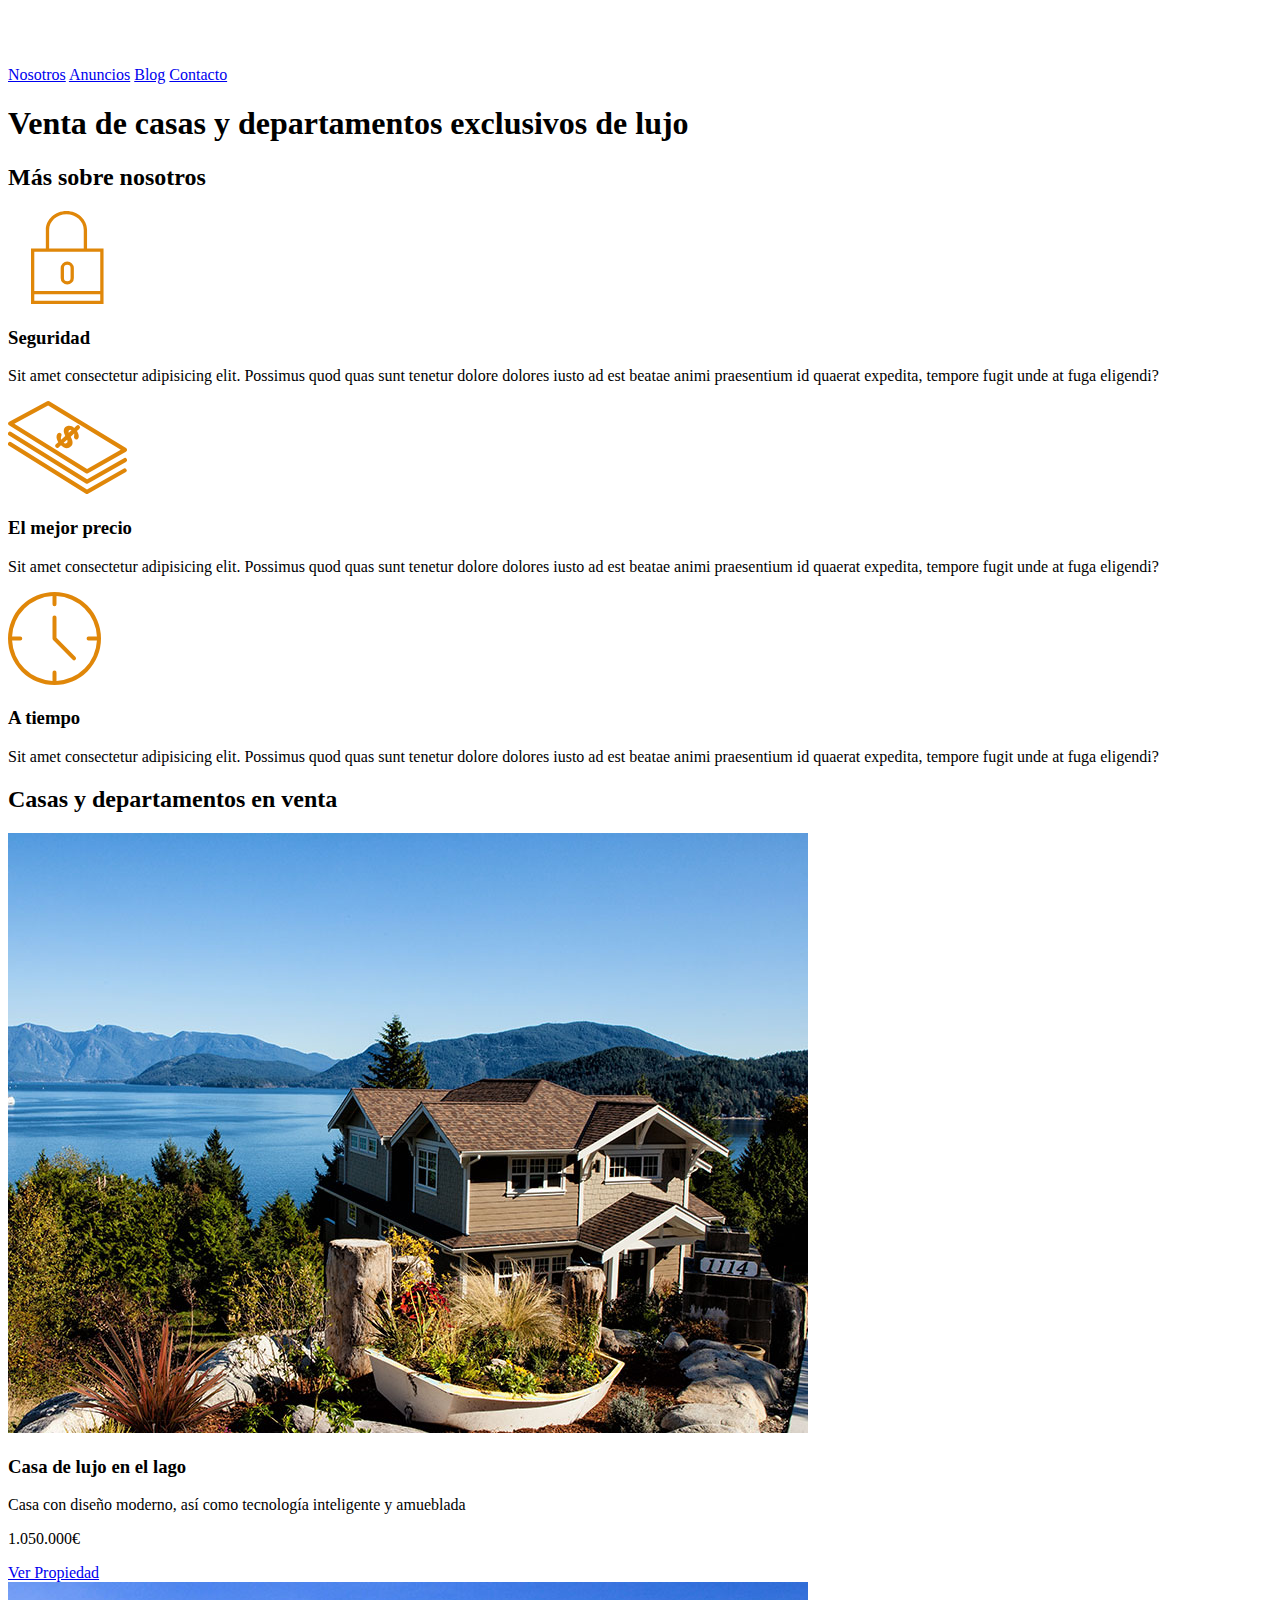
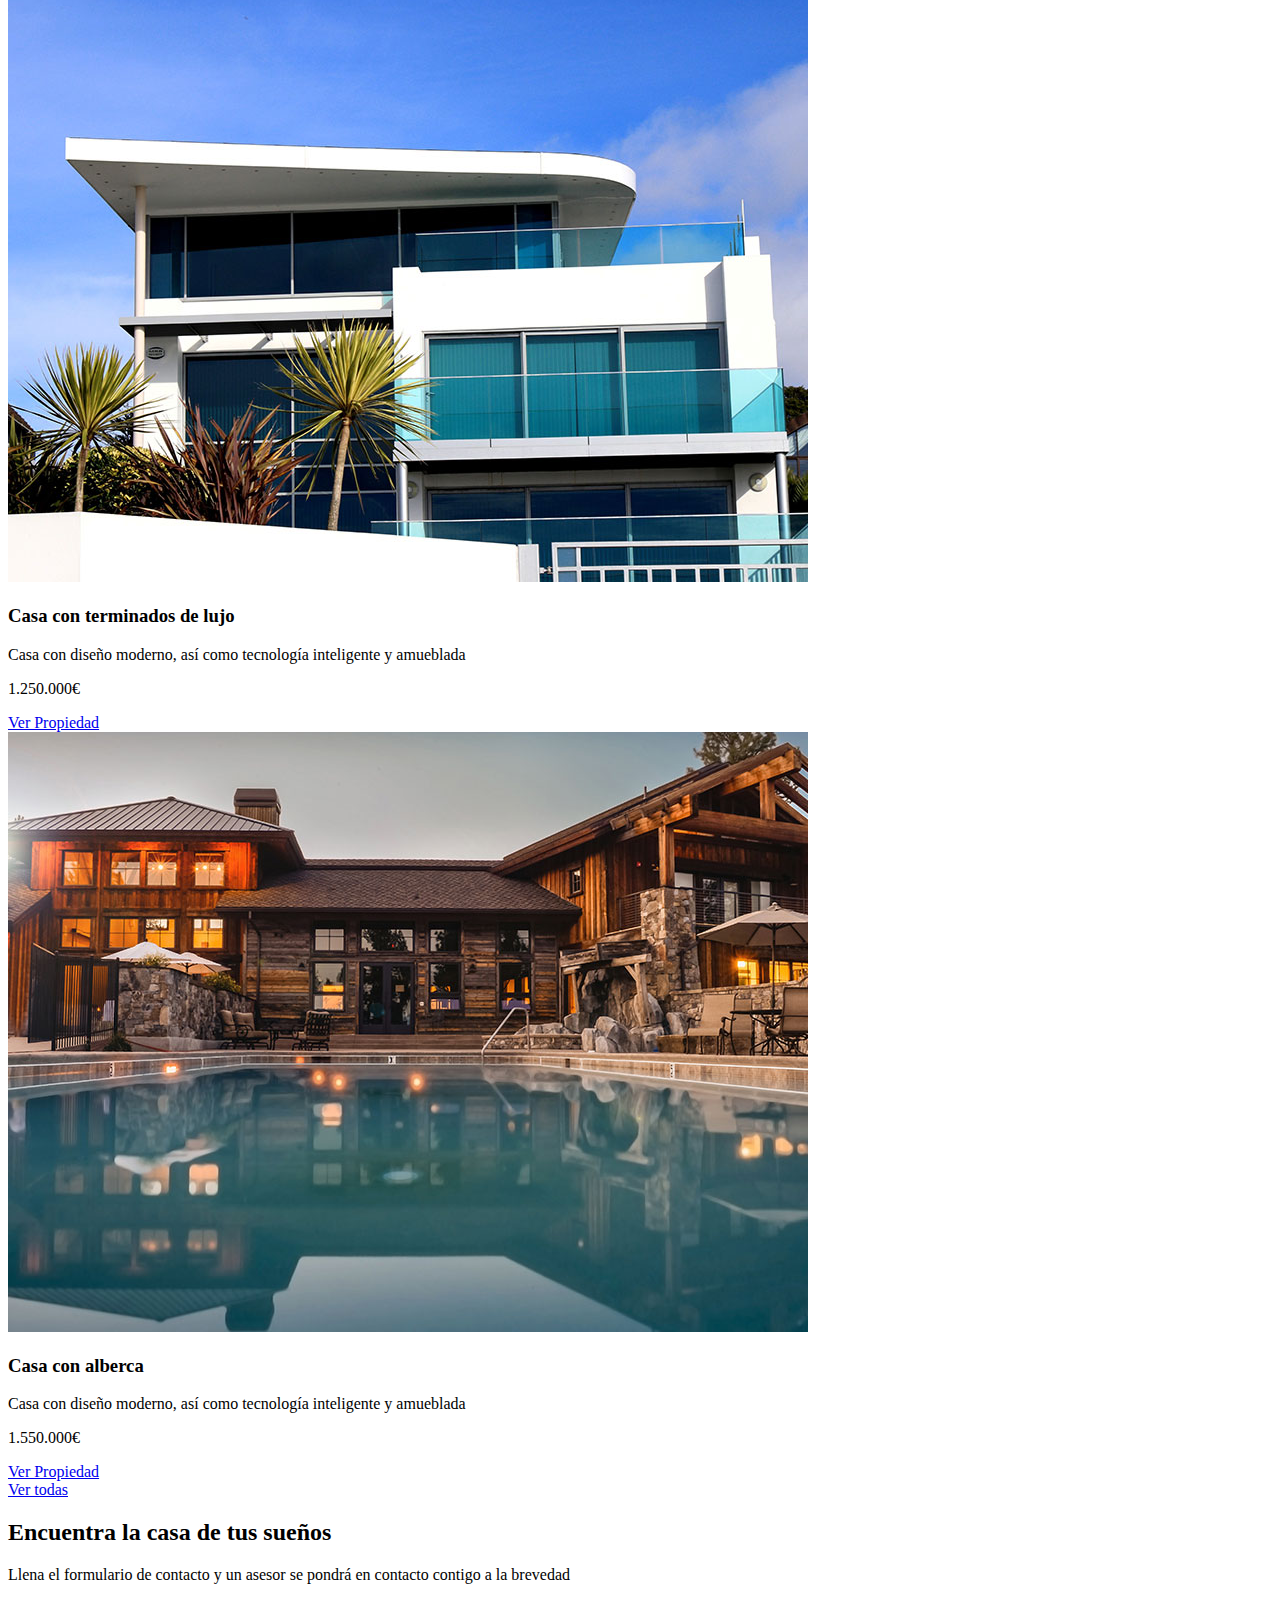
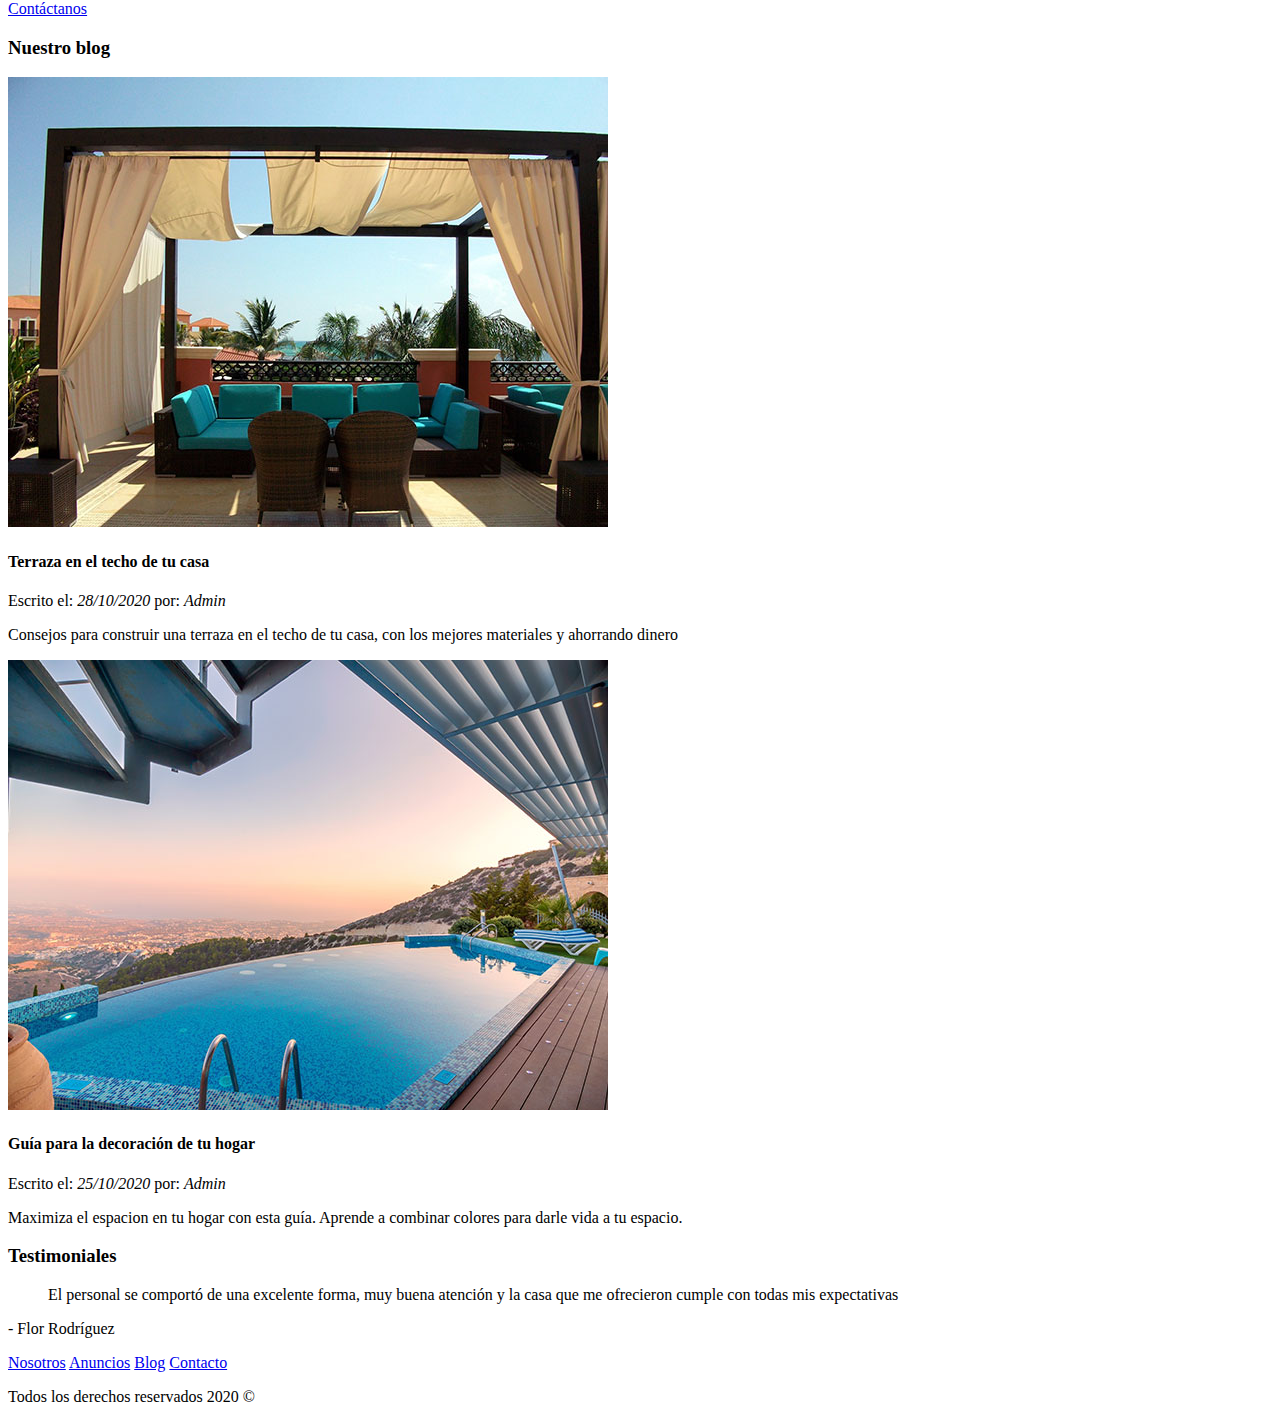
==== index.html @ 7b056112 "First commit" ====
<!DOCTYPE html>
<html lang="en">

<head>
    <meta charset="UTF-8" />
    <meta name="viewport" content="width=device-width, initial-scale=1.0" />
    <title>Bienes y raíces ¡Encuentra tu espacio!</title>
</head>

<body>
    <header>
        <a href="/">
            <img src="img/logo.svg" alt="Logo empresa" />
        </a>
        <nav>
            <a href="nosotros.html">Nosotros</a>
            <a href="anuncios.html">Anuncios</a>
            <a href="blog.html">Blog</a>
            <a href="contacto.html">Contacto</a>
            <!-- <a target="_blank" href="https://www.netflix.com/es/">Ir a Netflix</a> -->
        </nav>
        <h1>Venta de casas y departamentos exclusivos de lujo</h1>
    </header>

    <section>
        <h2>Más sobre nosotros</h2>

        <div>
            <img src="img/icono1.svg" alt="icono seguridad" />
            <h3>Seguridad</h3>
            <p>
                Sit amet consectetur adipisicing elit. Possimus quod quas sunt tenetur
                dolore dolores iusto ad est beatae animi praesentium id quaerat
                expedita, tempore fugit unde at fuga eligendi?
            </p>
        </div>

        <div>
            <img src="img/icono2.svg" alt="icono mejor precio" />
            <h3>El mejor precio</h3>
            <p>
                Sit amet consectetur adipisicing elit. Possimus quod quas sunt tenetur
                dolore dolores iusto ad est beatae animi praesentium id quaerat
                expedita, tempore fugit unde at fuga eligendi?
            </p>
        </div>

        <div>
            <img src="img/icono3.svg" alt="icono a tiempo" />
            <h3>A tiempo</h3>
            <p>
                Sit amet consectetur adipisicing elit. Possimus quod quas sunt tenetur
                dolore dolores iusto ad est beatae animi praesentium id quaerat
                expedita, tempore fugit unde at fuga eligendi?
            </p>
        </div>
    </section>

    <main>
        <h2>Casas y departamentos en venta</h2>

        <div>
            <img src="img/anuncio1.jpg" alt="Casa en el lago" />
            <h3>Casa de lujo en el lago</h3>
            <p>
                Casa con diseño moderno, así como tecnología inteligente y amueblada
            </p>
            <p>1.050.000€</p>
            <a href="#">Ver Propiedad</a>
        </div>

        <div>
            <img src="img/anuncio2.jpg" alt="Casa de lujo" />
            <h3>Casa con terminados de lujo</h3>
            <p>
                Casa con diseño moderno, así como tecnología inteligente y amueblada
            </p>
            <p>1.250.000€</p>
            <a href="#">Ver Propiedad</a>
        </div>

        <div>
            <img src="img/anuncio3.jpg" alt="Casa con alberca" />
            <h3>Casa con alberca</h3>
            <p>
                Casa con diseño moderno, así como tecnología inteligente y amueblada
            </p>
            <p>1.550.000€</p>
            <a href="#">Ver Propiedad</a>
        </div>
        <a href="anuncios.html">Ver todas</a>
    </main>
    <!-- Le ponemos main en vez de section ya que es el contenido principal -->

    <section>
        <h2>Encuentra la casa de tus sueños</h2>
        <p>
            Llena el formulario de contacto y un asesor se pondrá en contacto
            contigo a la brevedad
        </p>
        <a href="contacto.html">Contáctanos</a>
    </section>

    <section>
        <h3>Nuestro blog</h3>
        <article>
            <img src="img/blog1.jpg" alt="Entrada de blog 1" />
            <h4>Terraza en el techo de tu casa</h4>
            <p>Escrito el: <em>28/10/2020</em> por: <em>Admin</em></p>
            <p>
                Consejos para construir una terraza en el techo de tu casa, con los
                mejores materiales y ahorrando dinero
            </p>
        </article>
        <article>
            <img src="img/blog2.jpg" alt="Entrada blog 2" />
            <h4>Guía para la decoración de tu hogar</h4>
            <p>Escrito el: <em>25/10/2020</em> por: <em>Admin</em></p>
            <p>
                Maximiza el espacion en tu hogar con esta guía. Aprende a combinar
                colores para darle vida a tu espacio.
            </p>
        </article>
        <!-- Utilizamos article cuando una parte habla por si mismo. Tiene un significado y sobre todo se utiliza para blogs -->
    </section>

    <section>
        <h3>Testimoniales</h3>
        <blockquote>
            El personal se comportó de una excelente forma, muy buena atención y la
            casa que me ofrecieron cumple con todas mis expectativas
        </blockquote>
        <p>- Flor Rodríguez</p>
    </section>
    <footer>
        <nav>
            <a href="nosotros.html">Nosotros</a>
            <a href="anuncios.html">Anuncios</a>
            <a href="blog.html">Blog</a>
            <a href="contacto.html">Contacto</a>
        </nav>
        <p>Todos los derechos reservados 2020 &copy;</p>
    </footer>
</body>

</html>
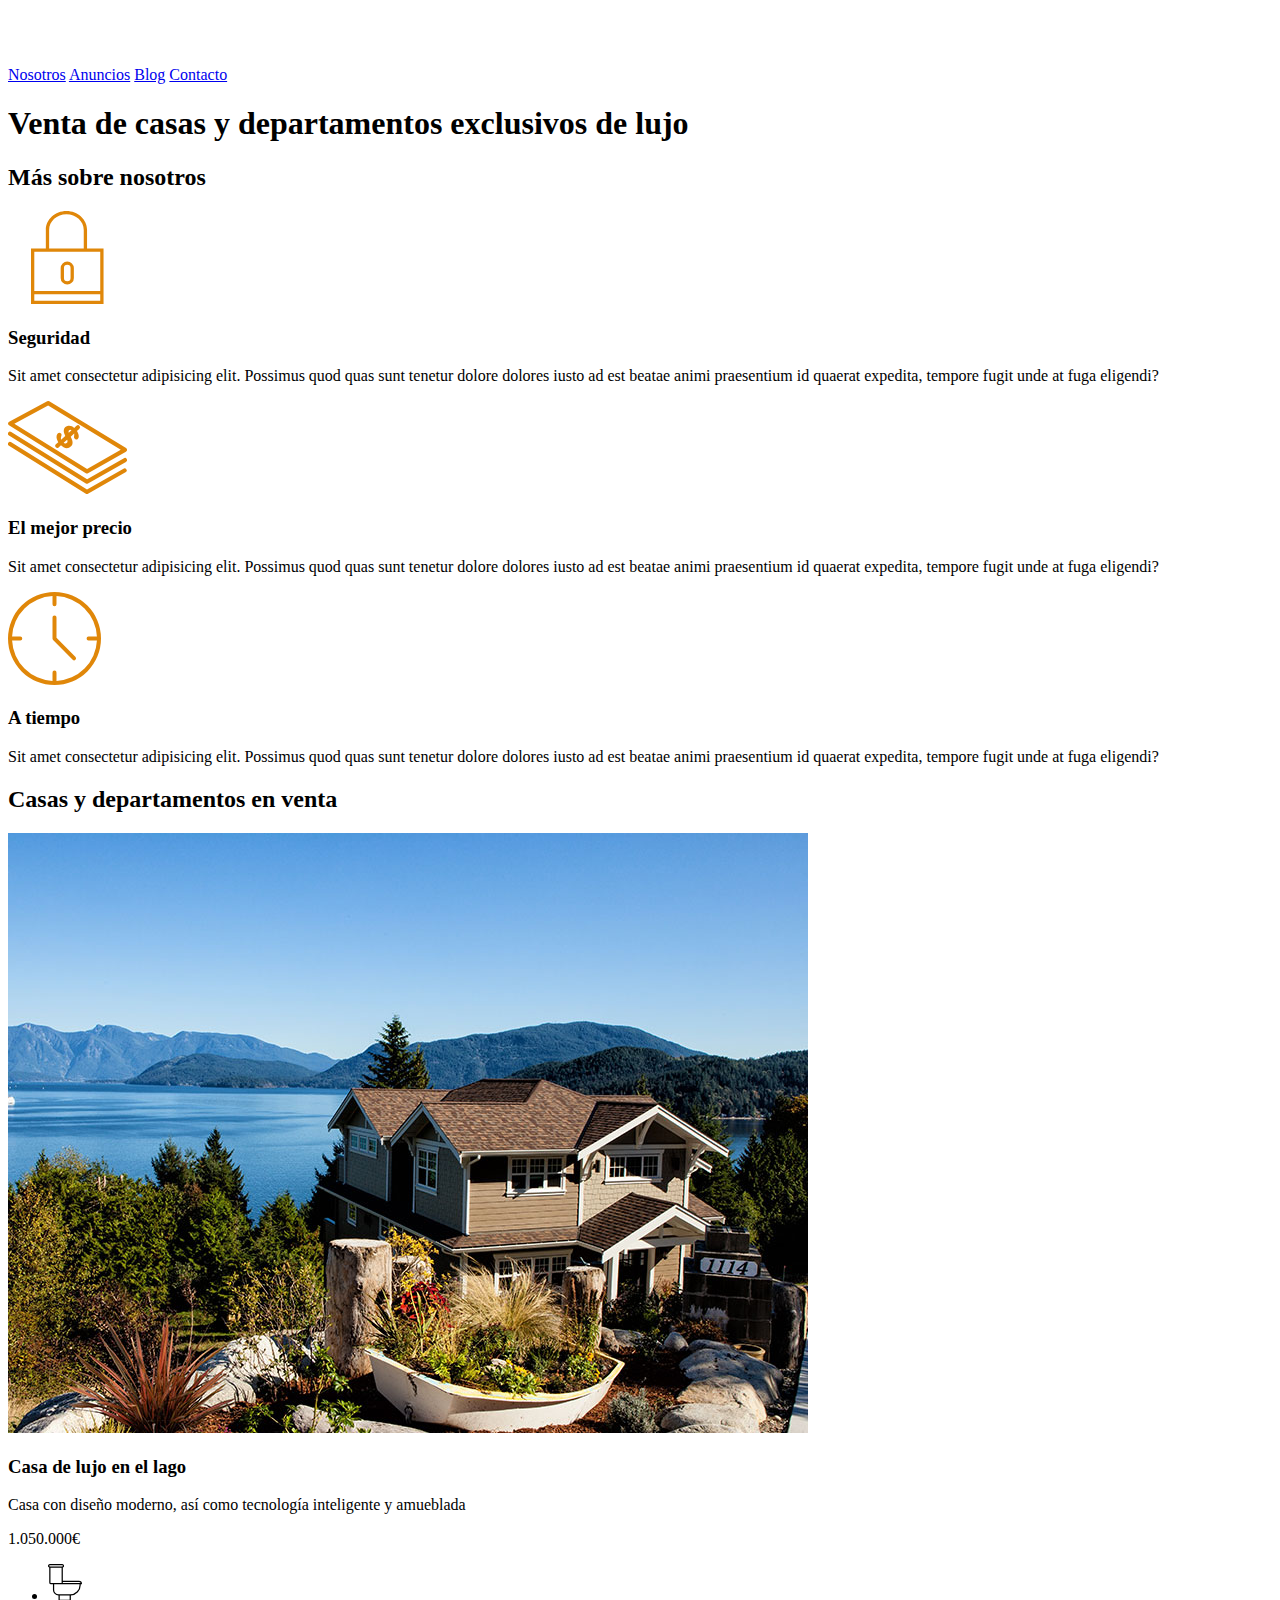
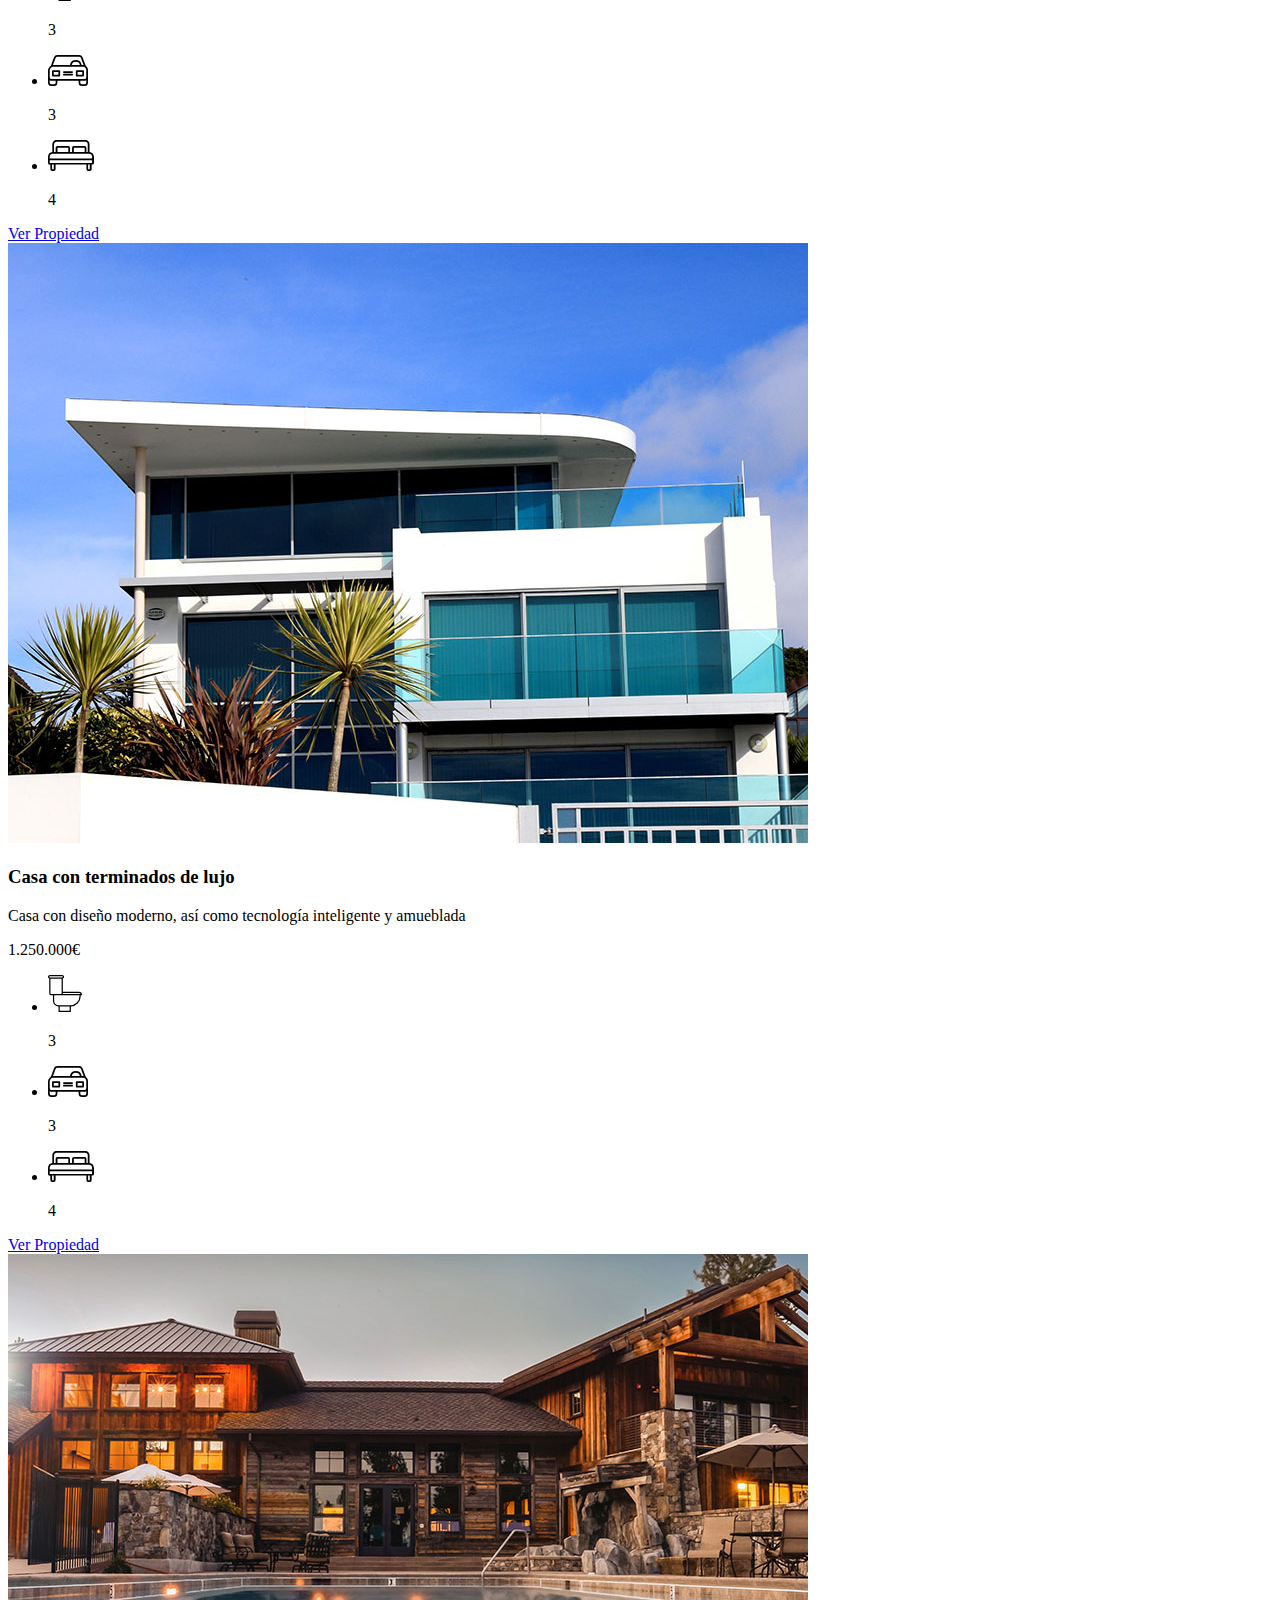
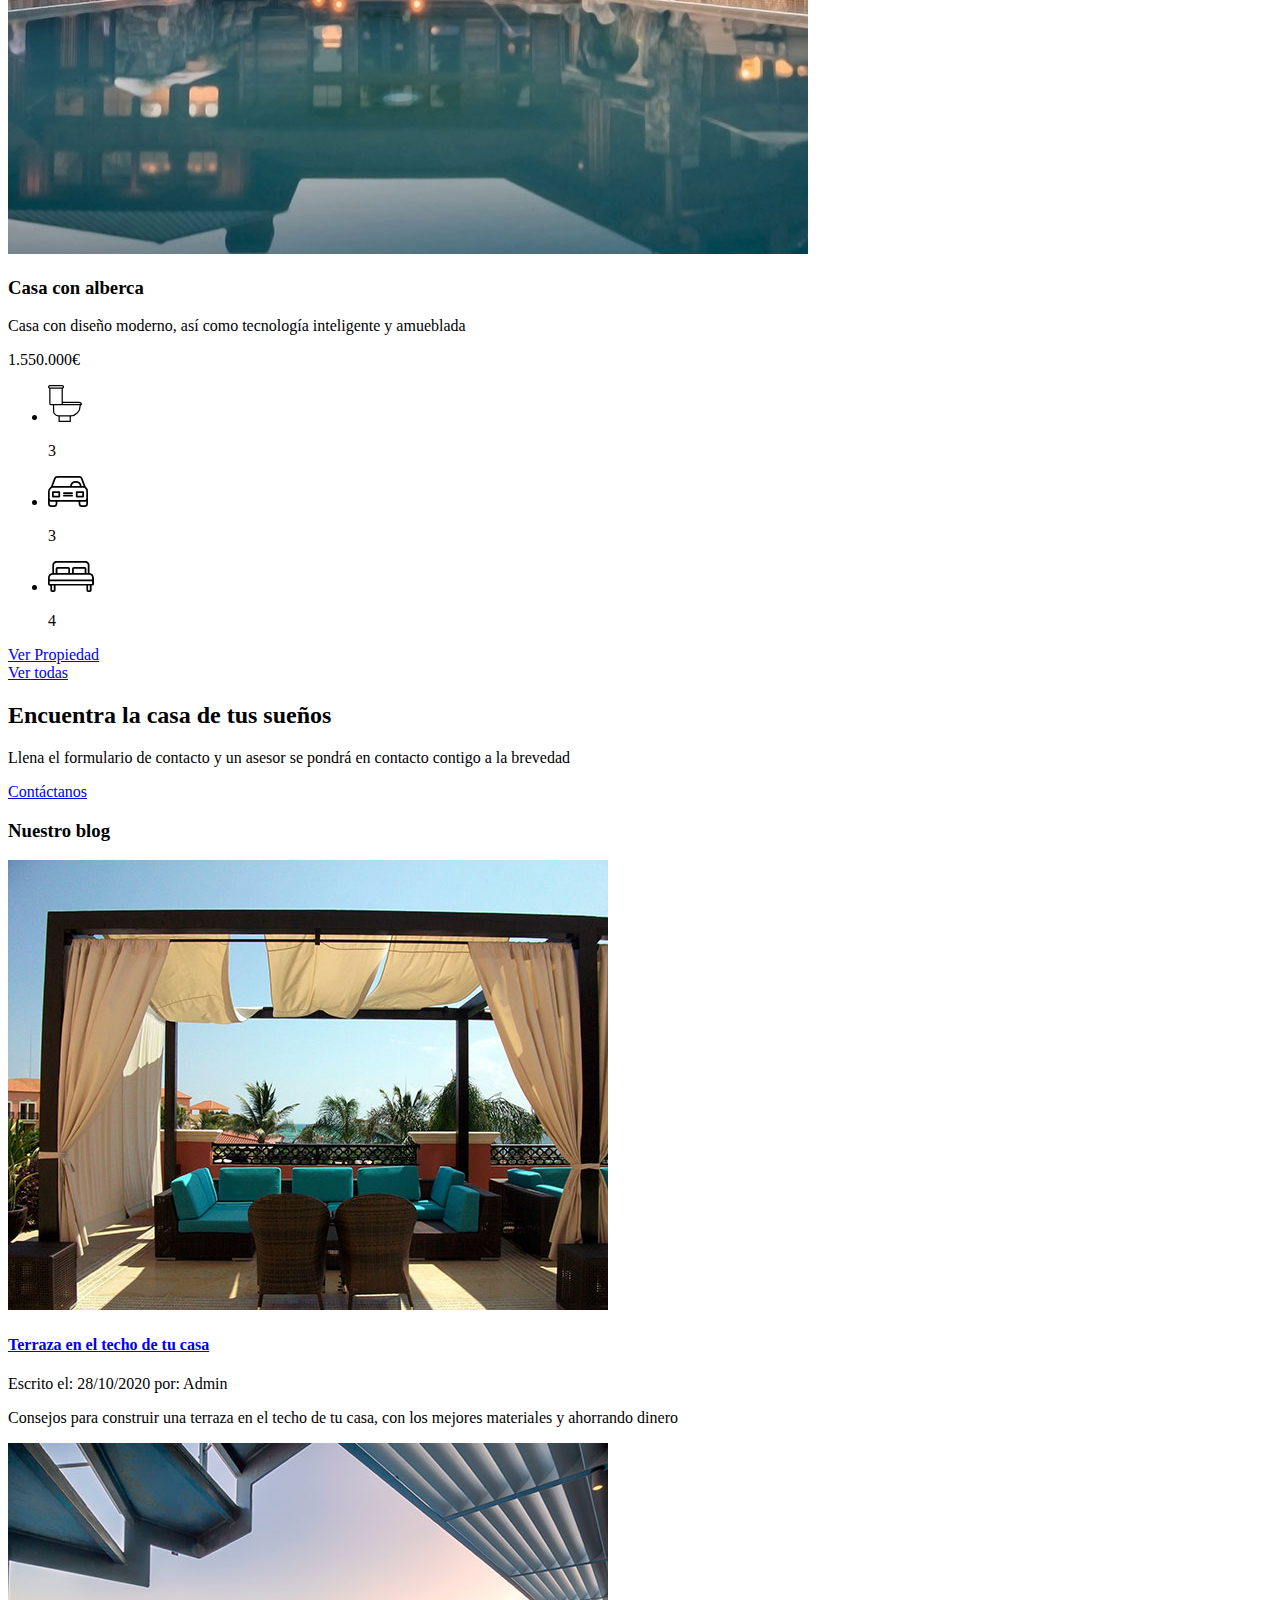
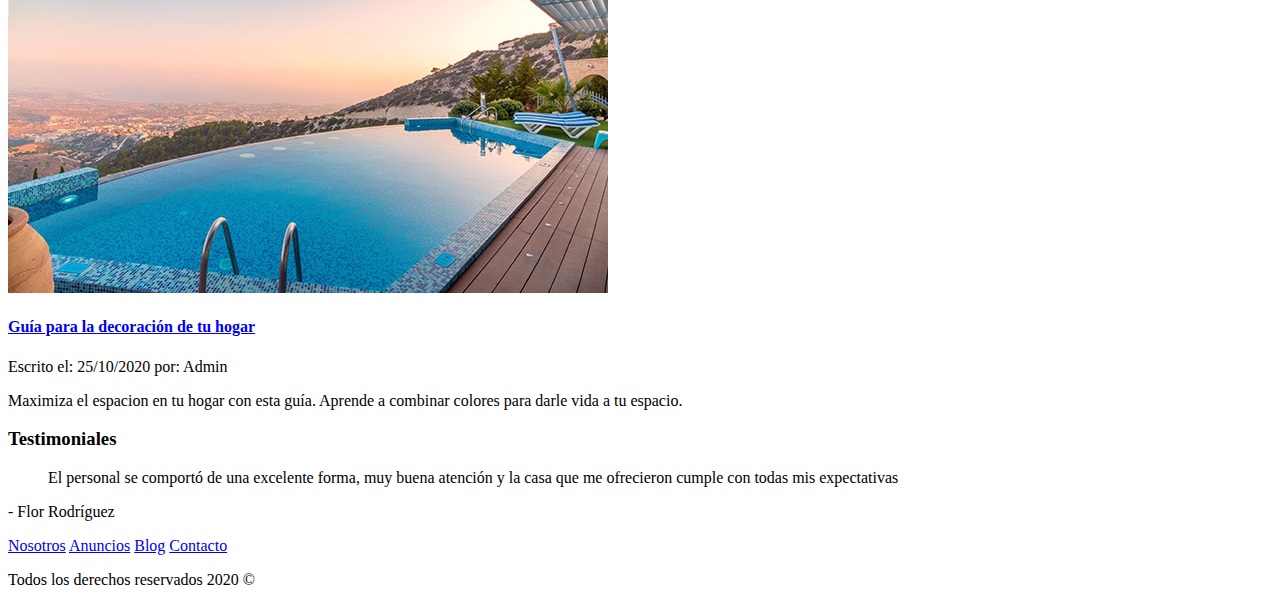
==== commit 569cc452: "Terminamos la home" ====
--- a/index.html
+++ b/index.html
@@ -5,141 +5,222 @@
     <meta charset="UTF-8" />
     <meta name="viewport" content="width=device-width, initial-scale=1.0" />
     <title>Bienes y raíces ¡Encuentra tu espacio!</title>
+    <link rel="stylesheet" href="css/normalize.css">
+    <link rel="stylesheet" href="css/style.css">
+    <!-- Es importante que nuestra hoja de estilos oficial este al final -->
 </head>
 
 <body>
-    <header>
-        <a href="/">
-            <img src="img/logo.svg" alt="Logo empresa" />
-        </a>
-        <nav>
-            <a href="nosotros.html">Nosotros</a>
-            <a href="anuncios.html">Anuncios</a>
-            <a href="blog.html">Blog</a>
-            <a href="contacto.html">Contacto</a>
-            <!-- <a target="_blank" href="https://www.netflix.com/es/">Ir a Netflix</a> -->
-        </nav>
-        <h1>Venta de casas y departamentos exclusivos de lujo</h1>
+    <header class="site-header inicio">
+        <div class="container header-content">
+            <div class="navbar">
+                <a href="/">
+                    <img src="img/logo.svg" alt="Logo empresa" />
+                </a>
+                <nav class="navigation">
+                    <a href="nosotros.html">Nosotros</a>
+                    <a href="anuncios.html">Anuncios</a>
+                    <a href="blog.html">Blog</a>
+                    <a href="contacto.html">Contacto</a>
+                    <!-- <a target="_blank" href="https://www.netflix.com/es/">Ir a Netflix</a> -->
+                </nav>
+            </div>
+            <h1 class="">Venta de casas y departamentos exclusivos de lujo</h1>
+        </div>
     </header>
 
-    <section>
-        <h2>Más sobre nosotros</h2>
-
-        <div>
-            <img src="img/icono1.svg" alt="icono seguridad" />
-            <h3>Seguridad</h3>
-            <p>
-                Sit amet consectetur adipisicing elit. Possimus quod quas sunt tenetur
-                dolore dolores iusto ad est beatae animi praesentium id quaerat
-                expedita, tempore fugit unde at fuga eligendi?
-            </p>
-        </div>
-
-        <div>
-            <img src="img/icono2.svg" alt="icono mejor precio" />
-            <h3>El mejor precio</h3>
-            <p>
-                Sit amet consectetur adipisicing elit. Possimus quod quas sunt tenetur
-                dolore dolores iusto ad est beatae animi praesentium id quaerat
-                expedita, tempore fugit unde at fuga eligendi?
-            </p>
-        </div>
-
-        <div>
-            <img src="img/icono3.svg" alt="icono a tiempo" />
-            <h3>A tiempo</h3>
-            <p>
-                Sit amet consectetur adipisicing elit. Possimus quod quas sunt tenetur
-                dolore dolores iusto ad est beatae animi praesentium id quaerat
-                expedita, tempore fugit unde at fuga eligendi?
-            </p>
+    <section class="container section">
+        <h2 class="encabezado-nosotros">Más sobre nosotros</h2>
+        <div class="iconos-info">
+            <div class="icono">
+                <img src="img/icono1.svg" alt="icono seguridad" />
+                <h3>Seguridad</h3>
+                <p>
+                    Sit amet consectetur adipisicing elit. Possimus quod quas sunt tenetur
+                    dolore dolores iusto ad est beatae animi praesentium id quaerat
+                    expedita, tempore fugit unde at fuga eligendi?
+                </p>
+            </div>
+
+            <div class="icono">
+                <img src="img/icono2.svg" alt="icono mejor precio" />
+                <h3>El mejor precio</h3>
+                <p>
+                    Sit amet consectetur adipisicing elit. Possimus quod quas sunt tenetur
+                    dolore dolores iusto ad est beatae animi praesentium id quaerat
+                    expedita, tempore fugit unde at fuga eligendi?
+                </p>
+            </div>
+
+            <div class="icono">
+                <img src="img/icono3.svg" alt="icono a tiempo" />
+                <h3>A tiempo</h3>
+                <p>
+                    Sit amet consectetur adipisicing elit. Possimus quod quas sunt tenetur
+                    dolore dolores iusto ad est beatae animi praesentium id quaerat
+                    expedita, tempore fugit unde at fuga eligendi?
+                </p>
+            </div>
         </div>
     </section>
 
-    <main>
+    <main class="container section">
         <h2>Casas y departamentos en venta</h2>
-
-        <div>
-            <img src="img/anuncio1.jpg" alt="Casa en el lago" />
-            <h3>Casa de lujo en el lago</h3>
-            <p>
-                Casa con diseño moderno, así como tecnología inteligente y amueblada
-            </p>
-            <p>1.050.000€</p>
-            <a href="#">Ver Propiedad</a>
-        </div>
-
-        <div>
-            <img src="img/anuncio2.jpg" alt="Casa de lujo" />
-            <h3>Casa con terminados de lujo</h3>
-            <p>
-                Casa con diseño moderno, así como tecnología inteligente y amueblada
-            </p>
-            <p>1.250.000€</p>
-            <a href="#">Ver Propiedad</a>
-        </div>
-
-        <div>
-            <img src="img/anuncio3.jpg" alt="Casa con alberca" />
-            <h3>Casa con alberca</h3>
-            <p>
-                Casa con diseño moderno, así como tecnología inteligente y amueblada
-            </p>
-            <p>1.550.000€</p>
-            <a href="#">Ver Propiedad</a>
-        </div>
-        <a href="anuncios.html">Ver todas</a>
+        <div class="contenedor-anuncios">
+            <div class="anuncio">
+                <img src="img/anuncio1.jpg" alt="Casa en el lago" />
+                <div class="contenido-anuncio">
+                    <h3>Casa de lujo en el lago</h3>
+                    <p>
+                        Casa con diseño moderno, así como tecnología inteligente y amueblada
+                    </p>
+                    <p class="precio">1.050.000€</p>
+                    <ul class="iconos-caracteristicas">
+                        <li>
+                            <img src="img/icono_wc.svg" alt="">
+                            <p>3</p>
+                        </li>
+                        <li>
+                            <img src="img/icono_estacionamiento.svg" alt="">
+                            <p>3</p>
+                        </li>
+                        <li>
+                            <img src="img/icono_dormitorio.svg" alt="">
+                            <p>4</p>
+                        </li>
+                    </ul>
+                    <a href="#" class="boton d-block boton-amarillo">Ver Propiedad</a>
+                </div>
+            </div>
+            <div class="anuncio">
+                <img src="img/anuncio2.jpg" alt="Casa de lujo" />
+                <div class="contenido-anuncio">
+                    <h3>Casa con terminados de lujo</h3>
+                    <p>
+                        Casa con diseño moderno, así como tecnología inteligente y amueblada
+                    </p>
+                    <p class="precio">1.250.000€</p>
+
+                    <ul class="iconos-caracteristicas">
+                        <li>
+                            <img src="img/icono_wc.svg" alt="">
+                            <p>3</p>
+                        </li>
+                        <li>
+                            <img src="img/icono_estacionamiento.svg" alt="">
+                            <p>3</p>
+                        </li>
+                        <li>
+                            <img src="img/icono_dormitorio.svg" alt="">
+                            <p>4</p>
+                        </li>
+                    </ul>
+
+                    <a href="#" class="boton d-block boton-amarillo">Ver Propiedad</a>
+                </div>
+            </div>
+
+            <div class="anuncio">
+                <img src="img/anuncio3.jpg" alt="Casa con alberca" />
+                <div class="contenido-anuncio">
+                    <h3>Casa con alberca</h3>
+                    <p>
+                        Casa con diseño moderno, así como tecnología inteligente y amueblada
+                    </p>
+                    <p class="precio">1.550.000€</p>
+
+                    <ul class="iconos-caracteristicas">
+                        <li>
+                            <img src="img/icono_wc.svg" alt="">
+                            <p>3</p>
+                        </li>
+                        <li>
+                            <img src="img/icono_estacionamiento.svg" alt="">
+                            <p>3</p>
+                        </li>
+                        <li>
+                            <img src="img/icono_dormitorio.svg" alt="">
+                            <p>4</p>
+                        </li>
+                    </ul>
+                    <a href="#" class="boton d-block boton-amarillo">Ver Propiedad</a>
+                </div>
+            </div>
+        </div>
+        <div class="ver-todas">
+            <a href="anuncios.html" class="boton boton-verde">Ver todas</a>
+        </div>
     </main>
     <!-- Le ponemos main en vez de section ya que es el contenido principal -->
 
-    <section>
-        <h2>Encuentra la casa de tus sueños</h2>
-        <p>
-            Llena el formulario de contacto y un asesor se pondrá en contacto
-            contigo a la brevedad
-        </p>
-        <a href="contacto.html">Contáctanos</a>
+    <section class="imagen-contacto">
+        <div class="container contenido-contacto">
+            <h2>Encuentra la casa de tus sueños</h2>
+            <p>
+                Llena el formulario de contacto y un asesor se pondrá en contacto
+                contigo a la brevedad
+            </p>
+            <a href="contacto.html" class="boton boton-amarillo">Contáctanos</a>
+        </div>
     </section>
 
-    <section>
-        <h3>Nuestro blog</h3>
-        <article>
-            <img src="img/blog1.jpg" alt="Entrada de blog 1" />
-            <h4>Terraza en el techo de tu casa</h4>
-            <p>Escrito el: <em>28/10/2020</em> por: <em>Admin</em></p>
-            <p>
-                Consejos para construir una terraza en el techo de tu casa, con los
-                mejores materiales y ahorrando dinero
-            </p>
-        </article>
-        <article>
-            <img src="img/blog2.jpg" alt="Entrada blog 2" />
-            <h4>Guía para la decoración de tu hogar</h4>
-            <p>Escrito el: <em>25/10/2020</em> por: <em>Admin</em></p>
-            <p>
-                Maximiza el espacion en tu hogar con esta guía. Aprende a combinar
-                colores para darle vida a tu espacio.
-            </p>
-        </article>
-        <!-- Utilizamos article cuando una parte habla por si mismo. Tiene un significado y sobre todo se utiliza para blogs -->
-    </section>
-
-    <section>
-        <h3>Testimoniales</h3>
-        <blockquote>
-            El personal se comportó de una excelente forma, muy buena atención y la
-            casa que me ofrecieron cumple con todas mis expectativas
-        </blockquote>
-        <p>- Flor Rodríguez</p>
-    </section>
-    <footer>
-        <nav>
-            <a href="nosotros.html">Nosotros</a>
-            <a href="anuncios.html">Anuncios</a>
-            <a href="blog.html">Blog</a>
-            <a href="contacto.html">Contacto</a>
-        </nav>
-        <p>Todos los derechos reservados 2020 &copy;</p>
+    <div class="seccion-inferior container section">
+        <section class="blog">
+            <h3 class="centrar-texto fw-300">Nuestro blog</h3>
+            <article class="entrada-blog">
+                <div class="imagen">
+                    <img src="img/blog1.jpg" alt="Entrada de blog 1" />
+                </div>
+                <div class="texto-entrada">
+                    <a href="#">
+                        <h4>Terraza en el techo de tu casa</h4>
+                    </a>
+                    <p>Escrito el: <span>28/10/2020</span> por: <span>Admin</span></p>
+                    <p>
+                        Consejos para construir una terraza en el techo de tu casa, con los
+                        mejores materiales y ahorrando dinero
+                    </p>
+                </div>
+            </article>
+            <article class="entrada-blog">
+                <div class="imagen">
+                    <img src="img/blog2.jpg" alt="Entrada blog 2" />
+                </div>
+                <div class="texto-entrada">
+                    <a href="#">
+                        <h4>Guía para la decoración de tu hogar</h4>
+                    </a>
+                    <p>Escrito el: <span>25/10/2020</span> por: <span>Admin</span></p>
+                    <p>
+                        Maximiza el espacion en tu hogar con esta guía. Aprende a combinar
+                        colores para darle vida a tu espacio.
+                    </p>
+                </div>
+            </article>
+            <!-- Utilizamos article cuando una parte habla por si mismo. Tiene un significado y sobre todo se utiliza para blogs -->
+        </section>
+
+        <section class="testimoniales container section">
+            <h3 class="centrar-texto fw-300">Testimoniales</h3>
+            <div class="testimonial">
+                <blockquote>
+                    El personal se comportó de una excelente forma, muy buena atención y la
+                    casa que me ofrecieron cumple con todas mis expectativas
+                </blockquote>
+                <p>- Flor Rodríguez</p>
+            </div>
+        </section>
+    </div>
+    <footer class="site-footer section">
+        <div class="container contenedor-footer">
+            <nav class="navigation">
+                <a href="nosotros.html">Nosotros</a>
+                <a href="anuncios.html">Anuncios</a>
+                <a href="blog.html">Blog</a>
+                <a href="contacto.html">Contacto</a>
+            </nav>
+            <p class="copyright">Todos los derechos reservados 2020 &copy;</p>
+        </div>
     </footer>
 </body>
 
